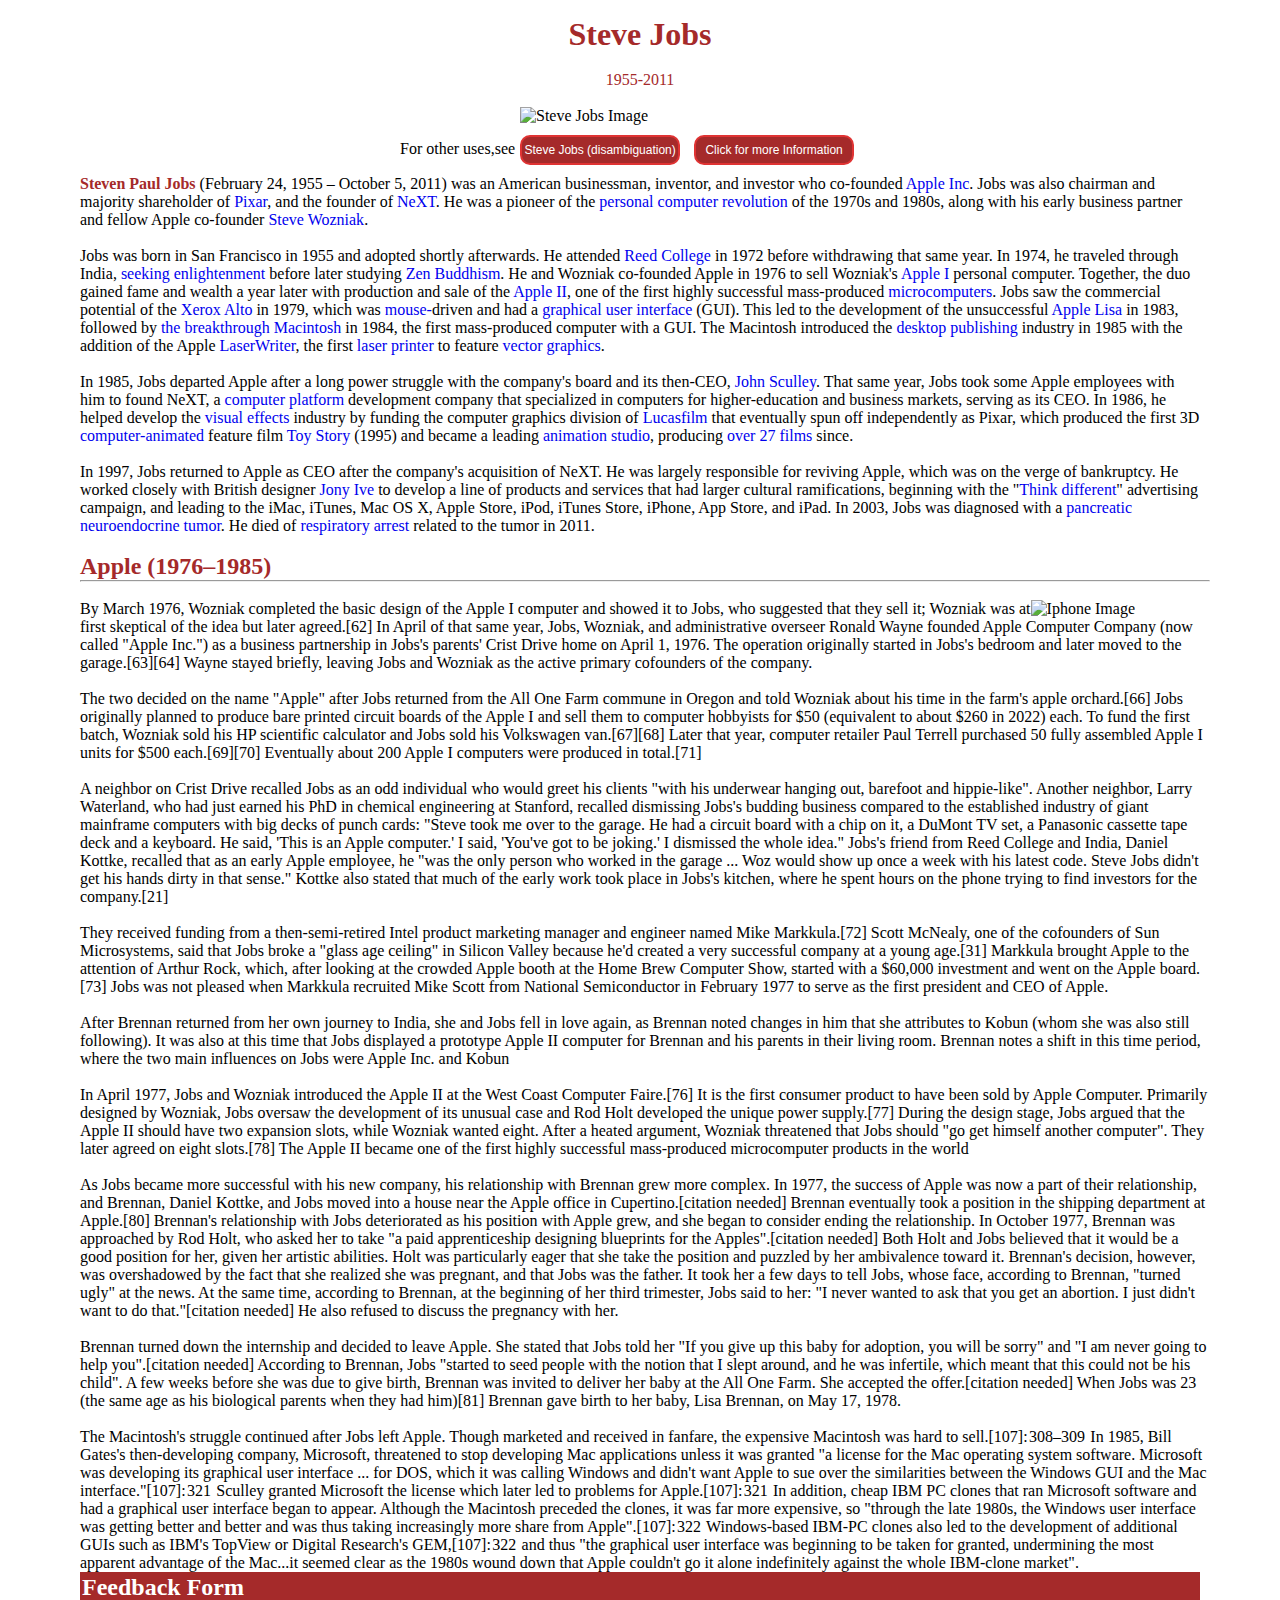
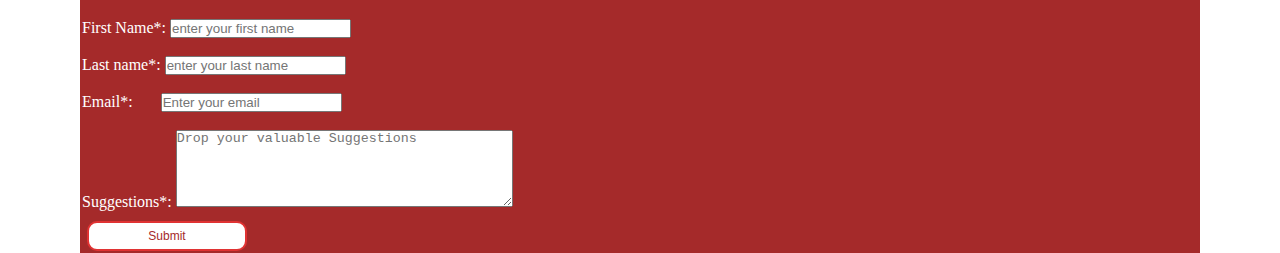
==== index2.html @ b1eb6121 "Commit" ====
<!DOCTYPE html>
<html lang="en">
<head>
    <meta charset="UTF-8">
    <meta name="viewport" content="width=device-width, initial-scale=1.0">
    <title>Tribute Page</title>
    <link rel="stylesheet" type="text/css" href="./Bio.css">
</head>
<body>
    <header class="Header">
    <h1 class="Title">Steve Jobs</h1> <br>
	<p class="Description" >1955-2011</p>
    </header>
    <div>
    <img id="SJIMage" src="https://static.wonderfulquote.com/img/a/200px-round/steve-jobs.png" alt="Steve Jobs Image"></div>
    <div class="butns">
     <p class="Button_space">For other uses,see<button><a href="https://en.wikipedia.org/wiki/Steve_Jobs_(disambiguation)">Steve Jobs (disambiguation)</a></button>
        <button><a href="https://en.wikipedia.org/wiki/Steve_Jobs">Click for more Information</a></button></p>
    </div>

    <div class="Para_Align">
        <p><strong>Steven Paul Jobs</strong> (February 24, 1955 – October 5, 2011) was an American businessman, inventor, and investor who co-founded <a href="https://en.wikipedia.org/wiki/Apple_Inc.">Apple Inc</a>. Jobs was also chairman and majority shareholder of <a href="https://en.wikipedia.org/wiki/Pixar">Pixar</a>, and the founder of <a href="https://en.wikipedia.org/wiki/NeXT">NeXT</a>. He was a pioneer of the <a href="https://en.wikipedia.org/wiki/History_of_personal_computers">personal computer revolution</a> of the 1970s and 1980s, along with his early business partner and fellow Apple co-founder <a href="https://en.wikipedia.org/wiki/Steve_Wozniak">Steve Wozniak</a>.</p><br>
        <p>Jobs was born in San Francisco in 1955 and adopted shortly afterwards. He attended <a href="https://en.wikipedia.org/wiki/Reed_College">Reed College</a> in 1972 before withdrawing that same year. In 1974, he traveled through India, <a href="https://en.wikipedia.org/wiki/Hippie_trail">seeking enlightenment</a> before later studying <a href="https://en.wikipedia.org/wiki/Buddhism_in_the_West#Emerging_mainstream_western_Buddhism">Zen Buddhism</a>. He and Wozniak co-founded Apple in 1976 to sell Wozniak's <a href="https://en.wikipedia.org/wiki/Apple_I">Apple I</a> personal computer. Together, the duo gained fame and wealth a year later with production and sale of the <a href="https://en.wikipedia.org/wiki/Apple_II">Apple II</a>, one of the first highly successful mass-produced <a href="https://en.wikipedia.org/wiki/Microcomputer">microcomputers</a>. Jobs saw the commercial potential of the <a href="https://en.wikipedia.org/wiki/Xerox_Alto">Xerox Alto</a> in 1979, which was <a href="https://en.wikipedia.org/wiki/Computer_mouse">mouse-</a>driven and had a <a href="https://en.wikipedia.org/wiki/Graphical_user_interface">graphical user interface</a> (GUI). This led to the development of the unsuccessful <a href="https://en.wikipedia.org/wiki/Apple_Lisa">Apple Lisa</a> in 1983, followed by <a href="https://en.wikipedia.org/wiki/Macintosh_128K">the breakthrough Macintosh</a> in 1984, the first mass-produced computer with a GUI. The Macintosh introduced the <a href="https://en.wikipedia.org/wiki/Desktop_publishing">desktop publishing</a> industry in 1985 with the addition of the Apple <a href="https://en.wikipedia.org/wiki/LaserWriter">LaserWriter</a>, the first <a href="https://en.wikipedia.org/wiki/Laser_printing">laser printer</a> to feature <a href="https://en.wikipedia.org/wiki/Vector_graphics">vector graphics</a>.</p><br>
        <p>In 1985, Jobs departed Apple after a long power struggle with the company's board and its then-CEO, <a href="https://en.wikipedia.org/wiki/John_Sculley">John Sculley</a>. That same year, Jobs took some Apple employees with him to found NeXT, a <a href="https://en.wikipedia.org/wiki/Computing_platform">computer platform</a> development company that specialized in computers for higher-education and business markets, serving as its CEO. In 1986, he helped develop the <a href="https://en.wikipedia.org/wiki/Visual_effects">visual effects</a> industry by funding the computer graphics division of <a href="https://en.wikipedia.org/wiki/Lucasfilm">Lucasfilm</a> that eventually spun off independently as Pixar, which produced the first 3D <a href="https://en.wikipedia.org/wiki/Computer_animation">computer-animated</a> feature film <a href="https://en.wikipedia.org/wiki/Toy_Story">Toy Story</a> (1995) and became a leading <a href="https://en.wikipedia.org/wiki/Animation_studio">animation studio</a>, producing <a href="https://en.wikipedia.org/wiki/List_of_Pixar_films">over 27 films</a> since.</p><br>
        <p>In 1997, Jobs returned to Apple as CEO after the company's acquisition of NeXT. He was largely responsible for reviving Apple, which was on the verge of bankruptcy. He worked closely with British designer <a href="https://en.wikipedia.org/wiki/Jony_Ive">Jony Ive</a> to develop a line of products and services that had larger cultural ramifications, beginning with the "<a href="https://en.wikipedia.org/wiki/Think_different">Think different</a>" advertising campaign, and leading to the iMac, iTunes, Mac OS X, Apple Store, iPod, iTunes Store, iPhone, App Store, and iPad. In 2003, Jobs was diagnosed with a <a href="https://en.wikipedia.org/wiki/Pancreatic_neuroendocrine_tumor">pancreatic neuroendocrine tumor</a>. He died of <a href="https://en.wikipedia.org/wiki/Respiratory_arrest">respiratory arrest</a> related to the tumor in 2011.</p>
    </div>
    <br>
    <div class="Div_margin">
        <div>
            <h2>Apple (1976–1985)</h2><hr>
        </div>
        <br>
        <img class="Iphone_img" src="https://encrypted-tbn0.gstatic.com/images?q=tbn:ANd9GcSZUhTwrFq0OVxf3tHsyau5IvNmzWZGWjuvSg&usqp=CAU" alt="Iphone Image">
        <div>
            By March 1976, Wozniak completed the basic design of the Apple I computer and showed it to Jobs, who suggested that they sell it; Wozniak was at first skeptical of the idea but later agreed.[62] In April of that same year, Jobs, Wozniak, and administrative overseer Ronald Wayne founded Apple Computer Company (now called "Apple Inc.") as a business partnership in Jobs's parents' Crist Drive home on April 1, 1976. The operation originally started in Jobs's bedroom and later moved to the garage.[63][64] Wayne stayed briefly, leaving Jobs and Wozniak as the active primary cofounders of the company.
        </div><br>
        <div>
            The two decided on the name "Apple" after Jobs returned from the All One Farm commune in Oregon and told Wozniak about his time in the farm's apple orchard.[66] Jobs originally planned to produce bare printed circuit boards of the Apple I and sell them to computer hobbyists for $50 (equivalent to about $260 in 2022) each. To fund the first batch, Wozniak sold his HP scientific calculator and Jobs sold his Volkswagen van.[67][68] Later that year, computer retailer Paul Terrell purchased 50 fully assembled Apple I units for $500 each.[69][70] Eventually about 200 Apple I computers were produced in total.[71]
        </div> <br>       
        <div>
            A neighbor on Crist Drive recalled Jobs as an odd individual who would greet his clients "with his underwear hanging out, barefoot and hippie-like". Another neighbor, Larry Waterland, who had just earned his PhD in chemical engineering at Stanford, recalled dismissing Jobs's budding business compared to the established industry of giant mainframe computers with big decks of punch cards: "Steve took me over to the garage. He had a circuit board with a chip on it, a DuMont TV set, a Panasonic cassette tape deck and a keyboard. He said, 'This is an Apple computer.' I said, 'You've got to be joking.' I dismissed the whole idea." Jobs's friend from Reed College and India, Daniel Kottke, recalled that as an early Apple employee, he "was the only person who worked in the garage ... Woz would show up once a week with his latest code. Steve Jobs didn't get his hands dirty in that sense." Kottke also stated that much of the early work took place in Jobs's kitchen, where he spent hours on the phone trying to find investors for the company.[21]
        </div><br>
        <div>
            They received funding from a then-semi-retired Intel product marketing manager and engineer named Mike Markkula.[72] Scott McNealy, one of the cofounders of Sun Microsystems, said that Jobs broke a "glass age ceiling" in Silicon Valley because he'd created a very successful company at a young age.[31] Markkula brought Apple to the attention of Arthur Rock, which, after looking at the crowded Apple booth at the Home Brew Computer Show, started with a $60,000 investment and went on the Apple board.[73] Jobs was not pleased when Markkula recruited Mike Scott from National Semiconductor in February 1977 to serve as the first president and CEO of Apple.
        </div><br>
        <div>
            After Brennan returned from her own journey to India, she and Jobs fell in love again, as Brennan noted changes in him that she attributes to Kobun (whom she was also still following). It was also at this time that Jobs displayed a prototype Apple II computer for Brennan and his parents in their living room. Brennan notes a shift in this time period, where the two main influences on Jobs were Apple Inc. and Kobun
        </div><br>
        <div>
            In April 1977, Jobs and Wozniak introduced the Apple II at the West Coast Computer Faire.[76] It is the first consumer product to have been sold by Apple Computer. Primarily designed by Wozniak, Jobs oversaw the development of its unusual case and Rod Holt developed the unique power supply.[77] During the design stage, Jobs argued that the Apple II should have two expansion slots, while Wozniak wanted eight. After a heated argument, Wozniak threatened that Jobs should "go get himself another computer". They later agreed on eight slots.[78] The Apple II became one of the first highly successful mass-produced microcomputer products in the world
        </div><br>
        <div>
            As Jobs became more successful with his new company, his relationship with Brennan grew more complex. In 1977, the success of Apple was now a part of their relationship, and Brennan, Daniel Kottke, and Jobs moved into a house near the Apple office in Cupertino.[citation needed] Brennan eventually took a position in the shipping department at Apple.[80] Brennan's relationship with Jobs deteriorated as his position with Apple grew, and she began to consider ending the relationship. In October 1977, Brennan was approached by Rod Holt, who asked her to take "a paid apprenticeship designing blueprints for the Apples".[citation needed] Both Holt and Jobs believed that it would be a good position for her, given her artistic abilities. Holt was particularly eager that she take the position and puzzled by her ambivalence toward it. Brennan's decision, however, was overshadowed by the fact that she realized she was pregnant, and that Jobs was the father. It took her a few days to tell Jobs, whose face, according to Brennan, "turned ugly" at the news. At the same time, according to Brennan, at the beginning of her third trimester, Jobs said to her: "I never wanted to ask that you get an abortion. I just didn't want to do that."[citation needed] He also refused to discuss the pregnancy with her.
        </div><br>
        <div>
            Brennan turned down the internship and decided to leave Apple. She stated that Jobs told her "If you give up this baby for adoption, you will be sorry" and "I am never going to help you".[citation needed] According to Brennan, Jobs "started to seed people with the notion that I slept around, and he was infertile, which meant that this could not be his child". A few weeks before she was due to give birth, Brennan was invited to deliver her baby at the All One Farm. She accepted the offer.[citation needed] When Jobs was 23 (the same age as his biological parents when they had him)[81] Brennan gave birth to her baby, Lisa Brennan, on May 17, 1978.
        </div><br>
        <div>
            The Macintosh's struggle continued after Jobs left Apple. Though marketed and received in fanfare, the expensive Macintosh was hard to sell.[107]: 308–309  In 1985, Bill Gates's then-developing company, Microsoft, threatened to stop developing Mac applications unless it was granted "a license for the Mac operating system software. Microsoft was developing its graphical user interface ... for DOS, which it was calling Windows and didn't want Apple to sue over the similarities between the Windows GUI and the Mac interface."[107]: 321  Sculley granted Microsoft the license which later led to problems for Apple.[107]: 321  In addition, cheap IBM PC clones that ran Microsoft software and had a graphical user interface began to appear. Although the Macintosh preceded the clones, it was far more expensive, so "through the late 1980s, the Windows user interface was getting better and better and was thus taking increasingly more share from Apple".[107]: 322  Windows-based IBM-PC clones also led to the development of additional GUIs such as IBM's TopView or Digital Research's GEM,[107]: 322  and thus "the graphical user interface was beginning to be taken for granted, undermining the most apparent advantage of the Mac...it seemed clear as the 1980s wound down that Apple couldn't go it alone indefinitely against the whole IBM-clone market".
        </div>
    </div>
    <div class="Form_align">
        <div><form action="Feedback Form"><h2>Feedback Form</h2> 
            <div>
                <br>
                <label for="fnam">First Name*:</label>
                <input type="text" id="fnam" placeholder="enter your first name" name="fname" minlength="8"/>
            </div>
            <br>
            <div>
                <label for="lnam">Last name*:</label>
                <input type="text" id="lnam" placeholder="enter your last name" name="lname" required />
            </div>
            <br>
            <div class="Email_set">
                <label for="em">Email*:&nbsp &nbsp &nbsp&nbsp</label>
                <input type="text" id="em" placeholder="Enter your email" name="email" required />
            </div>
            <br>
            <div class="Set_sugg">
                <label for="Sugg">Suggestions*:</label>
                <textarea name="Suggestions" cols="40" rows="5" placeholder="Drop your valuable Suggestions"></textarea>
                
            </div><div><button class="Submit_Button">Submit</button></div>
            
        </form></div>
    </div>
      
    <div>
         <img id="Chatbot_Image" src="[data-uri]" alt="">
    </div>

</body>
</html>
---- Bio.css ----
* {
    margin: 0px;
    padding: 0px;
    box-sizing: border-box;
  }
  
.Header{
    text-align: center;
    padding: 1rem;
	margin-bottom: 2px;
    color: brown;
}
.Para_Align strong{
    color: brown;
}

#SJIMage{
    
    margin-left: 520px;
    width: 300px;
}
a{
    text-decoration:none;
}
p{
    margin-left: 80px;
    margin-right: 80px;
   
}
.Button_space{
    margin-left: 400px;
}

.butns{
    margin-top: 10px;
    margin-bottom: 10px;
}
.butns button{
    height: 30px;
    width: 160px;
    border-radius: 10px;
    border: none;
    margin: 0 5px;
    border: 2px solid rgb(224, 51, 51);
    font-size: 12px;
    font-weight: 300;
    padding: 0 2px;
    cursor: pointer;
    outline: none;
    background-color: brown;
    color: white;
    margin-left:5px;
}
.butns button a {
    color: white;
}

.Iphone_img{
    float: right;
    margin-right: 75px;
}
.Div_margin{
    margin-left: 80px;
    margin-right: 70px;
}
.Div_margin h2{
    color: brown;
}
#Chatbot_Image{
    height: 50px;
    width: 50px;
    float: right;
    margin-right: 30px;
    position: fixed;
   
}
.Form_align{
    border: 2px solid brown;
    margin: 0 80px;
    background-color: brown;
    color: white;
}
.Submit_Button{
    height: 30px;
    width: 160px;
    border-radius: 10px;
    border: none;
    margin: 0 5px;
    border: 2px solid rgb(224, 51, 51);
    font-size: 12px;
    font-weight: 300;
    padding: 0 2px;
    cursor: pointer;
    outline: none;
    background-color:white;
    color: brown;
    margin-left:5px;
    margin-top: 10px;
    transition: all 0.3s ease;
}
.Submit_Button :hover{
    background-color: brown;
    color: white;
}

.Set_sugg{
    margin-top: 0px;
}
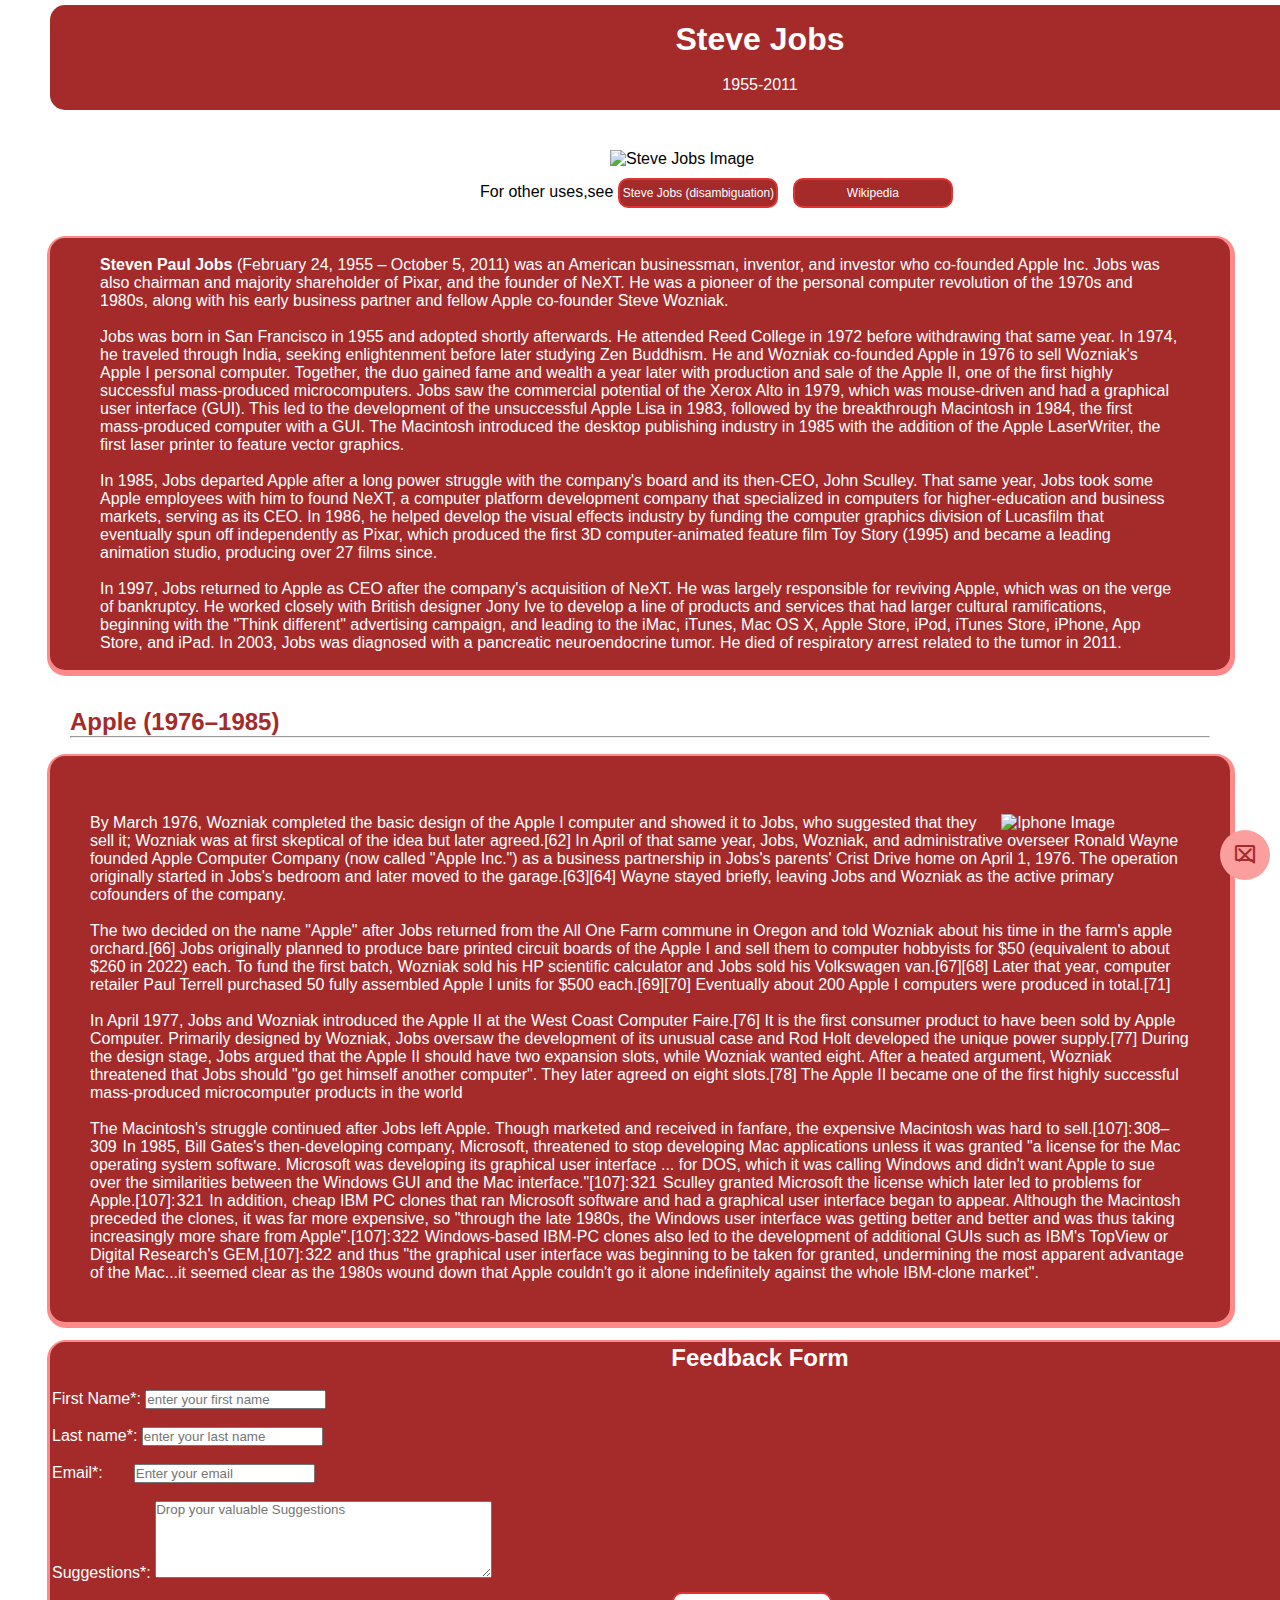
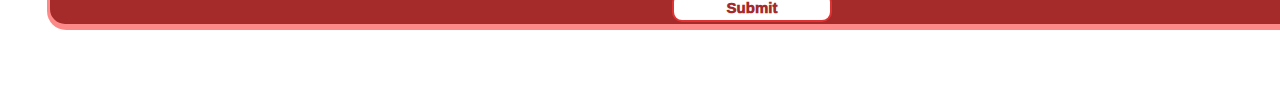
==== commit 50ea7db0: "add" ====
--- a/index2.html
+++ b/index2.html
@@ -5,6 +5,8 @@
     <meta name="viewport" content="width=device-width, initial-scale=1.0">
     <title>Tribute Page</title>
     <link rel="stylesheet" type="text/css" href="./Bio.css">
+    <link rel="stylesheet" href="https://fonts.googleapis.com/css2?family=Material+Symbols+Outlined:opsz,wght,FILL,GRAD@48,400,0,0" />
+    <link rel="stylesheet" href="https://fonts.googleapis.com/css2?family=Material+Symbols+Rounded:opsz,wght,FILL,GRAD@48,400,1,0" />
 </head>
 <body>
     <header class="Header">
@@ -15,20 +17,23 @@
     <img id="SJIMage" src="https://static.wonderfulquote.com/img/a/200px-round/steve-jobs.png" alt="Steve Jobs Image"></div>
     <div class="butns">
      <p class="Button_space">For other uses,see<button><a href="https://en.wikipedia.org/wiki/Steve_Jobs_(disambiguation)">Steve Jobs (disambiguation)</a></button>
-        <button><a href="https://en.wikipedia.org/wiki/Steve_Jobs">Click for more Information</a></button></p>
+        <button><a href="https://en.wikipedia.org/wiki/Steve_Jobs">Wikipedia</a></button></p>
     </div>
 
     <div class="Para_Align">
+        <br>
         <p><strong>Steven Paul Jobs</strong> (February 24, 1955 – October 5, 2011) was an American businessman, inventor, and investor who co-founded <a href="https://en.wikipedia.org/wiki/Apple_Inc.">Apple Inc</a>. Jobs was also chairman and majority shareholder of <a href="https://en.wikipedia.org/wiki/Pixar">Pixar</a>, and the founder of <a href="https://en.wikipedia.org/wiki/NeXT">NeXT</a>. He was a pioneer of the <a href="https://en.wikipedia.org/wiki/History_of_personal_computers">personal computer revolution</a> of the 1970s and 1980s, along with his early business partner and fellow Apple co-founder <a href="https://en.wikipedia.org/wiki/Steve_Wozniak">Steve Wozniak</a>.</p><br>
         <p>Jobs was born in San Francisco in 1955 and adopted shortly afterwards. He attended <a href="https://en.wikipedia.org/wiki/Reed_College">Reed College</a> in 1972 before withdrawing that same year. In 1974, he traveled through India, <a href="https://en.wikipedia.org/wiki/Hippie_trail">seeking enlightenment</a> before later studying <a href="https://en.wikipedia.org/wiki/Buddhism_in_the_West#Emerging_mainstream_western_Buddhism">Zen Buddhism</a>. He and Wozniak co-founded Apple in 1976 to sell Wozniak's <a href="https://en.wikipedia.org/wiki/Apple_I">Apple I</a> personal computer. Together, the duo gained fame and wealth a year later with production and sale of the <a href="https://en.wikipedia.org/wiki/Apple_II">Apple II</a>, one of the first highly successful mass-produced <a href="https://en.wikipedia.org/wiki/Microcomputer">microcomputers</a>. Jobs saw the commercial potential of the <a href="https://en.wikipedia.org/wiki/Xerox_Alto">Xerox Alto</a> in 1979, which was <a href="https://en.wikipedia.org/wiki/Computer_mouse">mouse-</a>driven and had a <a href="https://en.wikipedia.org/wiki/Graphical_user_interface">graphical user interface</a> (GUI). This led to the development of the unsuccessful <a href="https://en.wikipedia.org/wiki/Apple_Lisa">Apple Lisa</a> in 1983, followed by <a href="https://en.wikipedia.org/wiki/Macintosh_128K">the breakthrough Macintosh</a> in 1984, the first mass-produced computer with a GUI. The Macintosh introduced the <a href="https://en.wikipedia.org/wiki/Desktop_publishing">desktop publishing</a> industry in 1985 with the addition of the Apple <a href="https://en.wikipedia.org/wiki/LaserWriter">LaserWriter</a>, the first <a href="https://en.wikipedia.org/wiki/Laser_printing">laser printer</a> to feature <a href="https://en.wikipedia.org/wiki/Vector_graphics">vector graphics</a>.</p><br>
         <p>In 1985, Jobs departed Apple after a long power struggle with the company's board and its then-CEO, <a href="https://en.wikipedia.org/wiki/John_Sculley">John Sculley</a>. That same year, Jobs took some Apple employees with him to found NeXT, a <a href="https://en.wikipedia.org/wiki/Computing_platform">computer platform</a> development company that specialized in computers for higher-education and business markets, serving as its CEO. In 1986, he helped develop the <a href="https://en.wikipedia.org/wiki/Visual_effects">visual effects</a> industry by funding the computer graphics division of <a href="https://en.wikipedia.org/wiki/Lucasfilm">Lucasfilm</a> that eventually spun off independently as Pixar, which produced the first 3D <a href="https://en.wikipedia.org/wiki/Computer_animation">computer-animated</a> feature film <a href="https://en.wikipedia.org/wiki/Toy_Story">Toy Story</a> (1995) and became a leading <a href="https://en.wikipedia.org/wiki/Animation_studio">animation studio</a>, producing <a href="https://en.wikipedia.org/wiki/List_of_Pixar_films">over 27 films</a> since.</p><br>
         <p>In 1997, Jobs returned to Apple as CEO after the company's acquisition of NeXT. He was largely responsible for reviving Apple, which was on the verge of bankruptcy. He worked closely with British designer <a href="https://en.wikipedia.org/wiki/Jony_Ive">Jony Ive</a> to develop a line of products and services that had larger cultural ramifications, beginning with the "<a href="https://en.wikipedia.org/wiki/Think_different">Think different</a>" advertising campaign, and leading to the iMac, iTunes, Mac OS X, Apple Store, iPod, iTunes Store, iPhone, App Store, and iPad. In 2003, Jobs was diagnosed with a <a href="https://en.wikipedia.org/wiki/Pancreatic_neuroendocrine_tumor">pancreatic neuroendocrine tumor</a>. He died of <a href="https://en.wikipedia.org/wiki/Respiratory_arrest">respiratory arrest</a> related to the tumor in 2011.</p>
+        <br>
     </div>
     <br>
     <div class="Div_margin">
-        <div>
-            <h2>Apple (1976–1985)</h2><hr>
-        </div>
+        
+        <h2>Apple (1976–1985)</h2><hr>
+    </div><br>
+    <div class="Para_Alignment">
         <br>
         <img class="Iphone_img" src="https://encrypted-tbn0.gstatic.com/images?q=tbn:ANd9GcSZUhTwrFq0OVxf3tHsyau5IvNmzWZGWjuvSg&usqp=CAU" alt="Iphone Image">
         <div>
@@ -36,38 +41,24 @@
         </div><br>
         <div>
             The two decided on the name "Apple" after Jobs returned from the All One Farm commune in Oregon and told Wozniak about his time in the farm's apple orchard.[66] Jobs originally planned to produce bare printed circuit boards of the Apple I and sell them to computer hobbyists for $50 (equivalent to about $260 in 2022) each. To fund the first batch, Wozniak sold his HP scientific calculator and Jobs sold his Volkswagen van.[67][68] Later that year, computer retailer Paul Terrell purchased 50 fully assembled Apple I units for $500 each.[69][70] Eventually about 200 Apple I computers were produced in total.[71]
-        </div> <br>       
-        <div>
-            A neighbor on Crist Drive recalled Jobs as an odd individual who would greet his clients "with his underwear hanging out, barefoot and hippie-like". Another neighbor, Larry Waterland, who had just earned his PhD in chemical engineering at Stanford, recalled dismissing Jobs's budding business compared to the established industry of giant mainframe computers with big decks of punch cards: "Steve took me over to the garage. He had a circuit board with a chip on it, a DuMont TV set, a Panasonic cassette tape deck and a keyboard. He said, 'This is an Apple computer.' I said, 'You've got to be joking.' I dismissed the whole idea." Jobs's friend from Reed College and India, Daniel Kottke, recalled that as an early Apple employee, he "was the only person who worked in the garage ... Woz would show up once a week with his latest code. Steve Jobs didn't get his hands dirty in that sense." Kottke also stated that much of the early work took place in Jobs's kitchen, where he spent hours on the phone trying to find investors for the company.[21]
-        </div><br>
-        <div>
-            They received funding from a then-semi-retired Intel product marketing manager and engineer named Mike Markkula.[72] Scott McNealy, one of the cofounders of Sun Microsystems, said that Jobs broke a "glass age ceiling" in Silicon Valley because he'd created a very successful company at a young age.[31] Markkula brought Apple to the attention of Arthur Rock, which, after looking at the crowded Apple booth at the Home Brew Computer Show, started with a $60,000 investment and went on the Apple board.[73] Jobs was not pleased when Markkula recruited Mike Scott from National Semiconductor in February 1977 to serve as the first president and CEO of Apple.
-        </div><br>
-        <div>
-            After Brennan returned from her own journey to India, she and Jobs fell in love again, as Brennan noted changes in him that she attributes to Kobun (whom she was also still following). It was also at this time that Jobs displayed a prototype Apple II computer for Brennan and his parents in their living room. Brennan notes a shift in this time period, where the two main influences on Jobs were Apple Inc. and Kobun
-        </div><br>
-        <div>
+        </div> <br> 
+        <div>   
             In April 1977, Jobs and Wozniak introduced the Apple II at the West Coast Computer Faire.[76] It is the first consumer product to have been sold by Apple Computer. Primarily designed by Wozniak, Jobs oversaw the development of its unusual case and Rod Holt developed the unique power supply.[77] During the design stage, Jobs argued that the Apple II should have two expansion slots, while Wozniak wanted eight. After a heated argument, Wozniak threatened that Jobs should "go get himself another computer". They later agreed on eight slots.[78] The Apple II became one of the first highly successful mass-produced microcomputer products in the world
         </div><br>
-        <div>
-            As Jobs became more successful with his new company, his relationship with Brennan grew more complex. In 1977, the success of Apple was now a part of their relationship, and Brennan, Daniel Kottke, and Jobs moved into a house near the Apple office in Cupertino.[citation needed] Brennan eventually took a position in the shipping department at Apple.[80] Brennan's relationship with Jobs deteriorated as his position with Apple grew, and she began to consider ending the relationship. In October 1977, Brennan was approached by Rod Holt, who asked her to take "a paid apprenticeship designing blueprints for the Apples".[citation needed] Both Holt and Jobs believed that it would be a good position for her, given her artistic abilities. Holt was particularly eager that she take the position and puzzled by her ambivalence toward it. Brennan's decision, however, was overshadowed by the fact that she realized she was pregnant, and that Jobs was the father. It took her a few days to tell Jobs, whose face, according to Brennan, "turned ugly" at the news. At the same time, according to Brennan, at the beginning of her third trimester, Jobs said to her: "I never wanted to ask that you get an abortion. I just didn't want to do that."[citation needed] He also refused to discuss the pregnancy with her.
-        </div><br>
-        <div>
-            Brennan turned down the internship and decided to leave Apple. She stated that Jobs told her "If you give up this baby for adoption, you will be sorry" and "I am never going to help you".[citation needed] According to Brennan, Jobs "started to seed people with the notion that I slept around, and he was infertile, which meant that this could not be his child". A few weeks before she was due to give birth, Brennan was invited to deliver her baby at the All One Farm. She accepted the offer.[citation needed] When Jobs was 23 (the same age as his biological parents when they had him)[81] Brennan gave birth to her baby, Lisa Brennan, on May 17, 1978.
-        </div><br>
+               
         <div>
             The Macintosh's struggle continued after Jobs left Apple. Though marketed and received in fanfare, the expensive Macintosh was hard to sell.[107]: 308–309  In 1985, Bill Gates's then-developing company, Microsoft, threatened to stop developing Mac applications unless it was granted "a license for the Mac operating system software. Microsoft was developing its graphical user interface ... for DOS, which it was calling Windows and didn't want Apple to sue over the similarities between the Windows GUI and the Mac interface."[107]: 321  Sculley granted Microsoft the license which later led to problems for Apple.[107]: 321  In addition, cheap IBM PC clones that ran Microsoft software and had a graphical user interface began to appear. Although the Macintosh preceded the clones, it was far more expensive, so "through the late 1980s, the Windows user interface was getting better and better and was thus taking increasingly more share from Apple".[107]: 322  Windows-based IBM-PC clones also led to the development of additional GUIs such as IBM's TopView or Digital Research's GEM,[107]: 322  and thus "the graphical user interface was beginning to be taken for granted, undermining the most apparent advantage of the Mac...it seemed clear as the 1980s wound down that Apple couldn't go it alone indefinitely against the whole IBM-clone market".
         </div>
     </div>
     <div class="Form_align">
         <div><form action="Feedback Form"><h2>Feedback Form</h2> 
-            <div>
+            <div class="child1">
                 <br>
                 <label for="fnam">First Name*:</label>
                 <input type="text" id="fnam" placeholder="enter your first name" name="fname" minlength="8"/>
             </div>
             <br>
-            <div>
+            <div class="child2">
                 <label for="lnam">Last name*:</label>
                 <input type="text" id="lnam" placeholder="enter your last name" name="lname" required />
             </div>
@@ -78,17 +69,23 @@
             </div>
             <br>
             <div class="Set_sugg">
-                <label for="Sugg">Suggestions*:</label>
+                <label for="Sugg">Suggestions*:
+
+                </label>
                 <textarea name="Suggestions" cols="40" rows="5" placeholder="Drop your valuable Suggestions"></textarea>
                 
-            </div><div><button class="Submit_Button">Submit</button></div>
+            </div>
+            <div><button class="Submit_Button">Submit</button></div>
             
         </form></div>
-    </div>
+    </div><br>
+    <button class="chatbot-toggler">
+        <span class="material-symbols-rounded">mode_comment</span>
+        <span class="material-symbols-outlined">close</span>
+      </button>
       
-    <div>
-         <img id="Chatbot_Image" src="[data-uri]" alt="">
-    </div>
+      
+    
 
 </body>
 </html>--- a/Bio.css
+++ b/Bio.css
@@ -2,33 +2,88 @@
     margin: 0px;
     padding: 0px;
     box-sizing: border-box;
+  } 
+
+  .box {
+    border-style: solid;
+    border-width: 1px;
+    display: block;
+    width: 100px;
+    height: 100px;
+    background-color: #0000ff;
+    transition:
+      width 2s,
+      height 2s,
+      background-color 2s,
+      slider-vertical 2s;
   }
   
+  .box:hover {
+    background-color: #ffcccc;
+    width: 200px;
+    height: 200px;
+    
+  }
+
+
 .Header{
     text-align: center;
     padding: 1rem;
 	margin-bottom: 2px;
-    color: brown;
-}
-.Para_Align strong{
-    color: brown;
+    color:white;
+    background-color: brown;
+    border-radius: 15px;
+    margin: 50px;
+    margin-top: 5px;
+    position: fixed;
+    width: 1420px;   
+}
+
+.Para_Align{
+    background-color:brown;
+    color:white;
+    border-radius: 15px;
+    margin-left: 50px;
+    margin-right: 50px;
+    padding: 0 0px;
+    margin-top: 0px;
+    box-shadow: 1px 2px 0px 4px rgb(254, 137, 137);
 }
 
 #SJIMage{
     
-    margin-left: 520px;
+    margin-left: 610px;
     width: 300px;
+    margin-top: 150px;
+   
 }
 a{
     text-decoration:none;
+    color: white;
 }
 p{
-    margin-left: 80px;
-    margin-right: 80px;
+    margin-left: 50px;
+    margin-right: 50px;
    
 }
+.Para_Alignment{
+    background-color: brown;
+    color:white;
+    border-radius: 15px;
+    margin-left: 50px;
+    margin-right: 50px;
+    padding: 0 0px;
+    margin-top: 0px;
+    padding: 40px;
+    box-shadow: 1px 2px 0px 4px rgb(254, 137, 137);
+  
+}
 .Button_space{
-    margin-left: 400px;
+    margin-left: 480px;
+    margin-bottom: 30px;
+    cursor: pointer;
+    outline: none;
+    transition: all 0.3s ease;
 }
 
 .butns{
@@ -51,6 +106,16 @@
     color: white;
     margin-left:5px;
 }
+.butns button :first-child:hover
+{
+    background-color: white;
+    color: brown;
+}
+.butns button :last-child:hover{
+    background-color: white;
+    color: brown; 
+}
+
 .butns button a {
     color: white;
 }
@@ -60,43 +125,60 @@
     margin-right: 75px;
 }
 .Div_margin{
-    margin-left: 80px;
+    margin-left: 70px;
     margin-right: 70px;
-}
-.Div_margin h2{
     color: brown;
-}
+    margin-top: 20px;
+}
+
 #Chatbot_Image{
     height: 50px;
     width: 50px;
     float: right;
     margin-right: 30px;
-    position: fixed;
+    margin-top: 10px;
+    
    
+}
+.Form_align h2{
+    text-align: center;
+    
 }
 .Form_align{
     border: 2px solid brown;
-    margin: 0 80px;
-    background-color: brown;
-    color: white;
+    margin: 0 50px;
+    background-color: brown;
+    color: white;
+    margin-top: 20px;
+    border-radius: 15px;
+    width: 1420px;
+    box-shadow: 1px 2px 0px 4px rgb(254, 137, 137);
+    margin-bottom: 50px; 
+    display: flex;
+    flex-direction: column; 
+}
+.Form_align .Email_set{
+    text-align: jsutify;
+    width: 500px;
+}
+.Form_align .Set_sugg{
+    text-align: jsutify;
+    width: 500px;
 }
 .Submit_Button{
     height: 30px;
     width: 160px;
     border-radius: 10px;
-    border: none;
     margin: 0 5px;
     border: 2px solid rgb(224, 51, 51);
-    font-size: 12px;
-    font-weight: 300;
-    padding: 0 2px;
+    font-size: 15px;
+    font-weight: 1000;
     cursor: pointer;
-    outline: none;
     background-color:white;
     color: brown;
-    margin-left:5px;
+    transition: all 0.3s ease;
     margin-top: 10px;
-    transition: all 0.3s ease;
+    margin-left: 620px;
 }
 .Submit_Button :hover{
     background-color: brown;
@@ -105,4 +187,38 @@
 
 .Set_sugg{
     margin-top: 0px;
-}+}
+@import url('https://fonts.googleapis.com/css2?family=Poppins:wght@400;500;600&display=swap');
+* {
+  margin: 0;
+  padding: 0;
+  box-sizing: border-box;
+  font-family: "Poppins", sans-serif;
+}
+
+.chatbot-toggler {
+  position: fixed;
+  bottom: 20px;
+  right: 10px;
+  outline: none;
+  border: none;
+  height: 50px;
+  width: 50px;
+  display: flex;
+  cursor: pointer;
+  align-items: center;
+  justify-content: center;
+  border-radius: 50%;
+  background: rgb(250, 158, 158);
+  transition: all 0.2s ease;
+}
+.chatbot-toggler span {
+    color:brown;
+    position: absolute;
+  }
+  
+  
+ 
+  
+  
+
